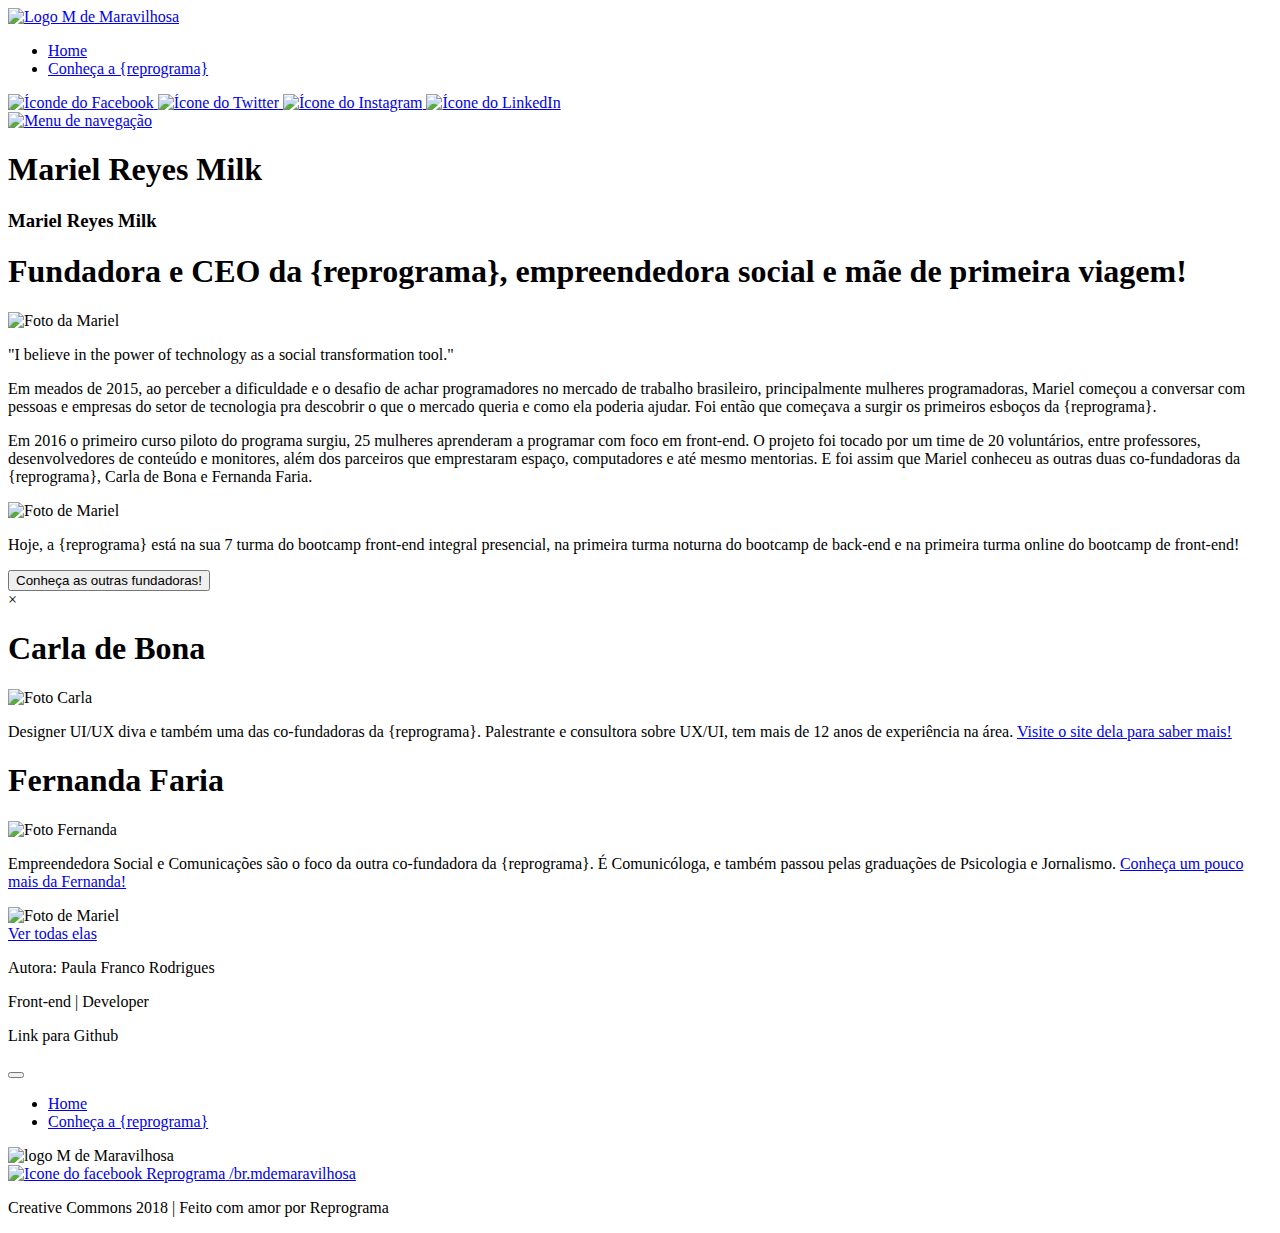
==== perfil-mulheres/mariel-reyes/mariel-reyes.html @ f82a14d5 "atualização do site 1" ====
<!DOCTYPE html>
    <html>
        <head>
            <meta charset="utf-8" />
            <meta http-equiv="X-UA-Compatible" content="IE=edge">
            <title>Mariel Reyes Milk</title>
            <meta name="viewport" content="width=device-width, initial-scale=1">
            <link href="https://fonts.googleapis.com/css?family=Montserrat:400,700,900|Roboto+Slab:700|Roboto:400,400i" rel="stylesheet">
            <link rel="stylesheet" href="../../css/style.css">
            <link rel="stylesheet" href="./css/style-mariel.css">
            <link rel="shortcut icon" href="../../favicon.ico" type="image/x-icon">
            <link rel="icon" href="../../favicon.ico" type="image/x-icon">
        </head>
        
        <body>
            <nav class="navegacao">
                <div class="navegacao__box container">
                    <a class="navegacao__logo" href="../../index.html" >
                        <img class="img-responsive" src="../../img/logo-white.png" alt="Logo M de Maravilhosa">
                    </a>
                    <div class="navegacao__itens" id="menuResponsivo">
                        <div class="navegacao__nav">
                            <ul>
                                <li>
                                    <a href="../../index.html">Home</a>
                                </li>
                                <li>
                                    <a href="http://www.reprograma.com.br/" target="_blank">Conheça a {reprograma}</a>
                                </li>
                            </ul>
                        </div>
                        <div class="navegacao__redes-sociais">
                            <a href="https://www.facebook.com/ReprogramaBr/" target="_blank">
                                <img src="../../img/icon-facebook.png" alt="Íconde do Facebook">
                            </a>
                            <a href="https://twitter.com/ReprogramaBr" target="_blank">
                                <img src="../../img/icon-twitter.png" alt="Ícone do Twitter">
                            </a>
                            <a href="https://www.instagram.com/reprogramabr/" target="_blank">
                                <img src="../../img/icon-instagram.png" alt="Ícone do Instagram">
                            </a>
                            <a href="https://www.linkedin.com/company/reprogramabr/" target="_blank">
                                <img src="../../img/icon-linkedin.png" alt="Ícone do LinkedIn">
                            </a>
                        </div>
                    </div>
                    <div class="navegacao__menu-hamburguer" id="btnResponsivo">
                        <a href="#">
                            <img src="../../img/menu-nav.png" alt="Menu de navegação">
                        </a>
                    </div>
                </div>
            </nav>
            <header class="header-mariel">
                <h1 class="header-mariel__title">Mariel Reyes Milk</h1>
            </header>
              <main>

                <section id="about" class="mariel-about container">
                    <div>
                        <h3 class="mariel-about__title">
                                Mariel Reyes Milk
                        </h3>
                            <h1>
                                Fundadora e CEO da {reprograma}, empreendedora social e mãe de primeira viagem!
                            </h1>
                        <div class="mariel-about__photo">
                            <img class="mariel-about__photo" src="../mariel-reyes/imgs/mariel-gravida.jpg" alt="Foto da Mariel">
                        </div>
                    </div> 
                </section>          
                    
                <section id="quote" class="mariel-quote">
                    <article class="mariel-about__quote">
                        <p class="quote-color"> "I believe in the power of technology as a social transformation tool."</p>
                    </article>
                </section>
                
                
                
                    
                    <section id="more-herstory" class="mariel-history_more">            
                        <div  class="mariel-history">
                            <p>Em meados de 2015, ao perceber a dificuldade e o desafio de achar programadores no mercado de trabalho brasileiro, principalmente mulheres programadoras, Mariel começou a conversar com pessoas e empresas do setor de tecnologia pra descobrir o que o mercado queria e como ela poderia ajudar. Foi então que começava a surgir os primeiros esboços da {reprograma}. </p>
                            <p>Em 2016 o primeiro curso piloto do programa surgiu, 25 mulheres aprenderam a programar com foco em front-end. O projeto foi tocado por um time de 20 voluntários, entre professores, desenvolvedores de conteúdo e monitores, além dos parceiros que emprestaram espaço, computadores e até mesmo mentorias. E foi assim que Mariel conheceu as outras duas co-fundadoras da {reprograma}, Carla de Bona e Fernanda Faria.</p>
                        </div>
                        <div class="mariel-about__photo-big">
                            <img class="img-divas" src="../mariel-reyes/imgs/fundadoras-reprograma.jpg" alt="Foto de Mariel">
                        </div>
                    </section>

                    <section id="reprograma" class="about-reprograma">
                        <div>
                            <p>Hoje, a {reprograma} está na sua 7 turma do bootcamp front-end integral presencial, na primeira turma noturna do bootcamp de back-end e na primeira turma online do bootcamp de front-end!</p>
                           
                           <!-- botão modal -->
                            <button id="myBtn"class="button btn_reprograma btn btn_roxo btn_center_mariel">Conheça as outras fundadoras!</button>
                        </div>
                        <!-- modal -->
                        <div id="reprogramaFounders" class="modal">
                            <!-- conteudo modal -->
                            
                                <div class="modal-founders">
                                    <span class="close">&times;</span>
                                    <h1>Carla de Bona</h1>
                                        <img class="founder-photo" src="../mariel-reyes/imgs/carla-bona.jpg" alt="Foto Carla">
                                        <p>Designer UI/UX diva e também uma das co-fundadoras da {reprograma}. Palestrante e consultora sobre UX/UI, tem mais de 12 anos de experiência na área. <a class="btn-site" href="http://carladebona.com/" target="_blank">Visite o site dela para saber mais!</a></p>
                                    <h1>Fernanda Faria</h1>
                                    <img class="founder-photo" src="../mariel-reyes/imgs/fernanda-faria.jpg" alt="Foto Fernanda">
                                        <p>Empreendedora Social e Comunicações são o foco da outra co-fundadora da {reprograma}. É Comunicóloga, e também passou pelas graduações de Psicologia e Jornalismo. <a class="btn-site"
                                            href="https://www.linkedin.com/in/fariafernanda" target="_blanl">Conheça um pouco mais da Fernanda!</a></p>
                                </div>
                        </div>
                            
                        <div class="mariel-about__photo-big">
                            <img class="img-divas" src="../mariel-reyes/imgs/reprograma_7.jpg" alt="Foto de Mariel">
                        </div>
                    </section>
                            
            
                    <div class="first-page">
                        <a class="btn btn_roxo btn_center_mariel" href="../../index.html">Ver todas elas</a>
                    </div>
                    <aside class="about_me">
                            <div class="container">
                                <div class="about-me">
                                    <p class="about-me__information">Autora: Paula Franco Rodrigues</p>
                                    <p class="about-me__information">Front-end | Developer</p>
                                    <p class="about-me__information" href="https://github.com/paulafrodrigues" target="_blank">Link para Github</a>
                                </div>
                            </div>
                        </aside>
                    <button id="arrowTop"></button>
              </main>

              <footer class="rodape">
                    <div class="rodape__principal">
                        <ul class="rodape__navegacao">
                            <li>
                                <a href="../../index.html">Home</a>
                            </li>
                            <li>
                                <a href="http://www.reprograma.com.br/">Conheça a {reprograma}</a>
                            </li>
                        </ul>
                        <div class="rodape__logo">
                            <img class="img-responsive" src="../../img/logo-white.png" alt="logo M de Maravilhosa">
                        </div>
                        <div class="rodape__redes-sociais">
                            <a href="https://www.facebook.com/ReprogramaBr/" target="_blank">
                                <img src="../../img/fb-icone.png" alt="Icone do facebook Reprograma">
                                <span>/br.mdemaravilhosa</span>
                            </a>
                        </div>
                    </div>
                    <div class="rodape__cc">
                        <p>Creative Commons 2018 | Feito com amor por Reprograma</p>
                    </div>
                </footer>
         
            <script src="../../js/script.js"></script>
            <script src="../mariel-reyes/js/script-mariel.js"></script>
        </body>
    </html>
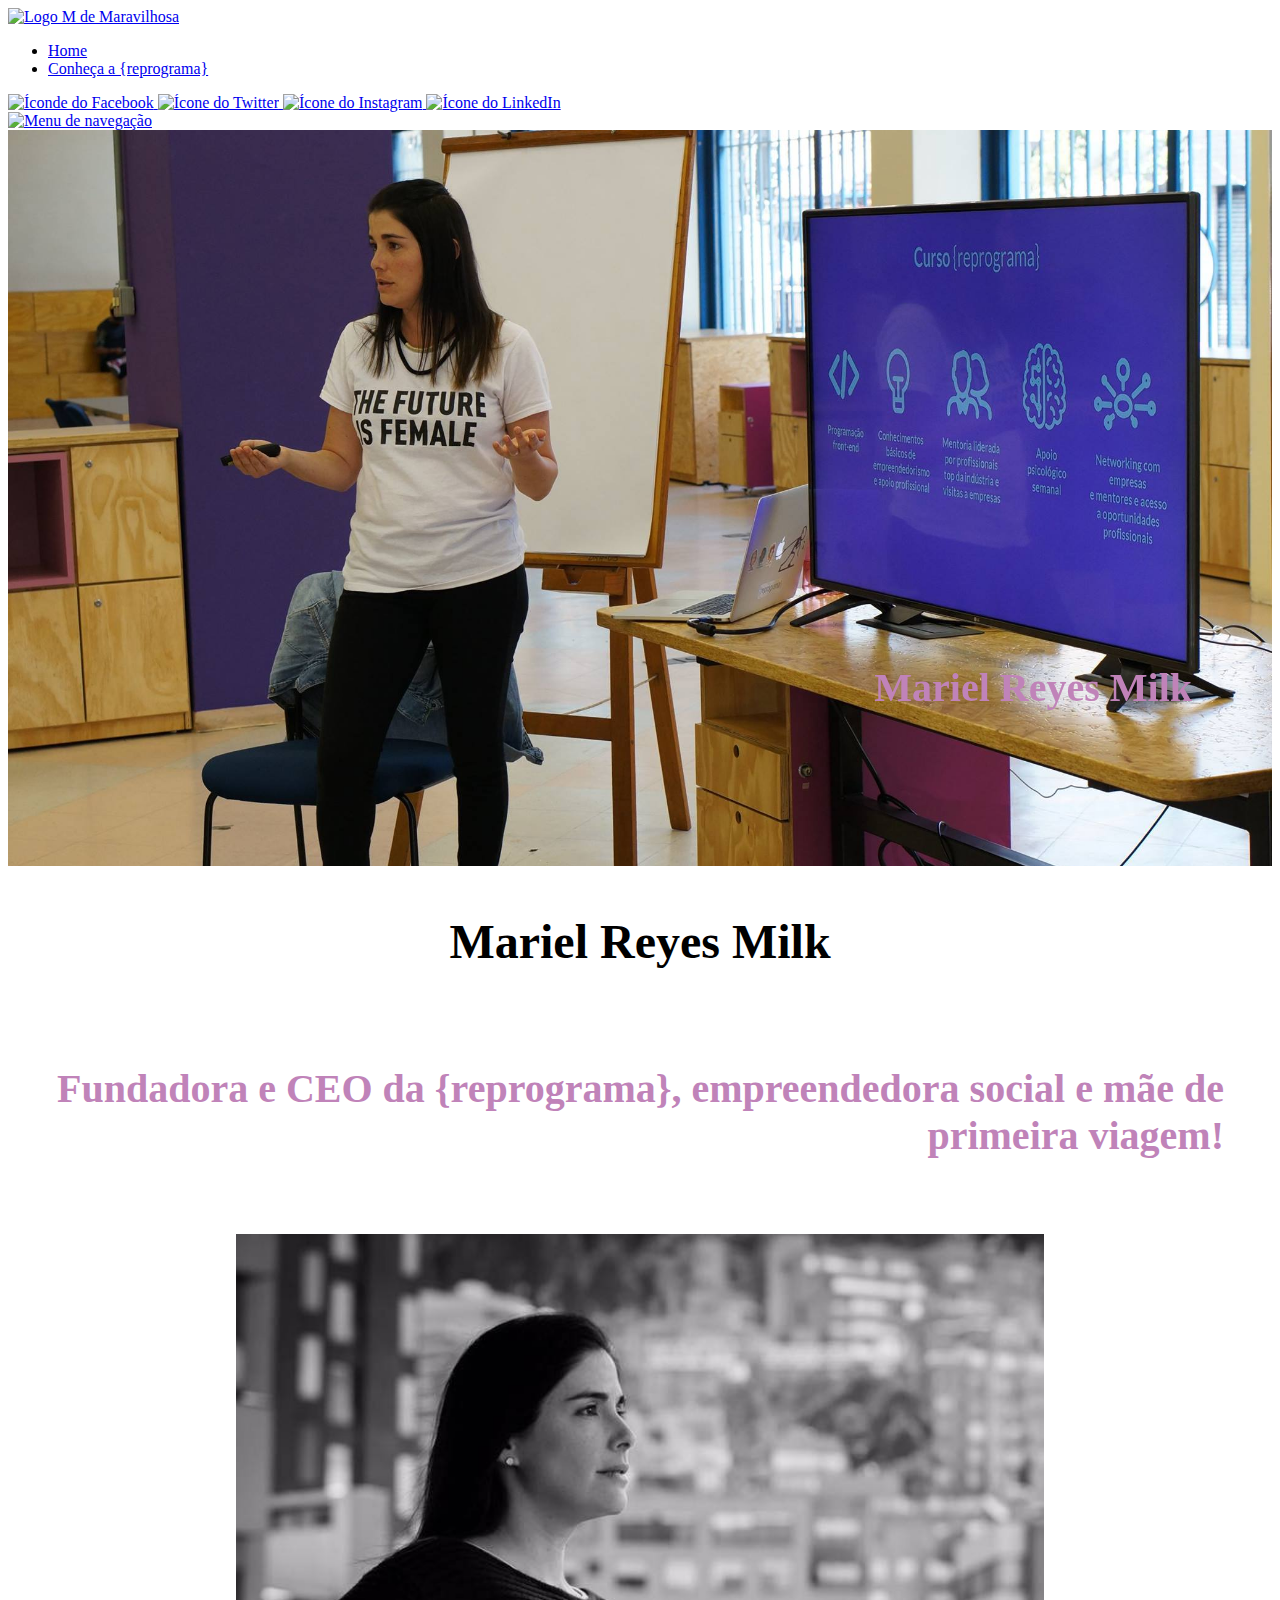
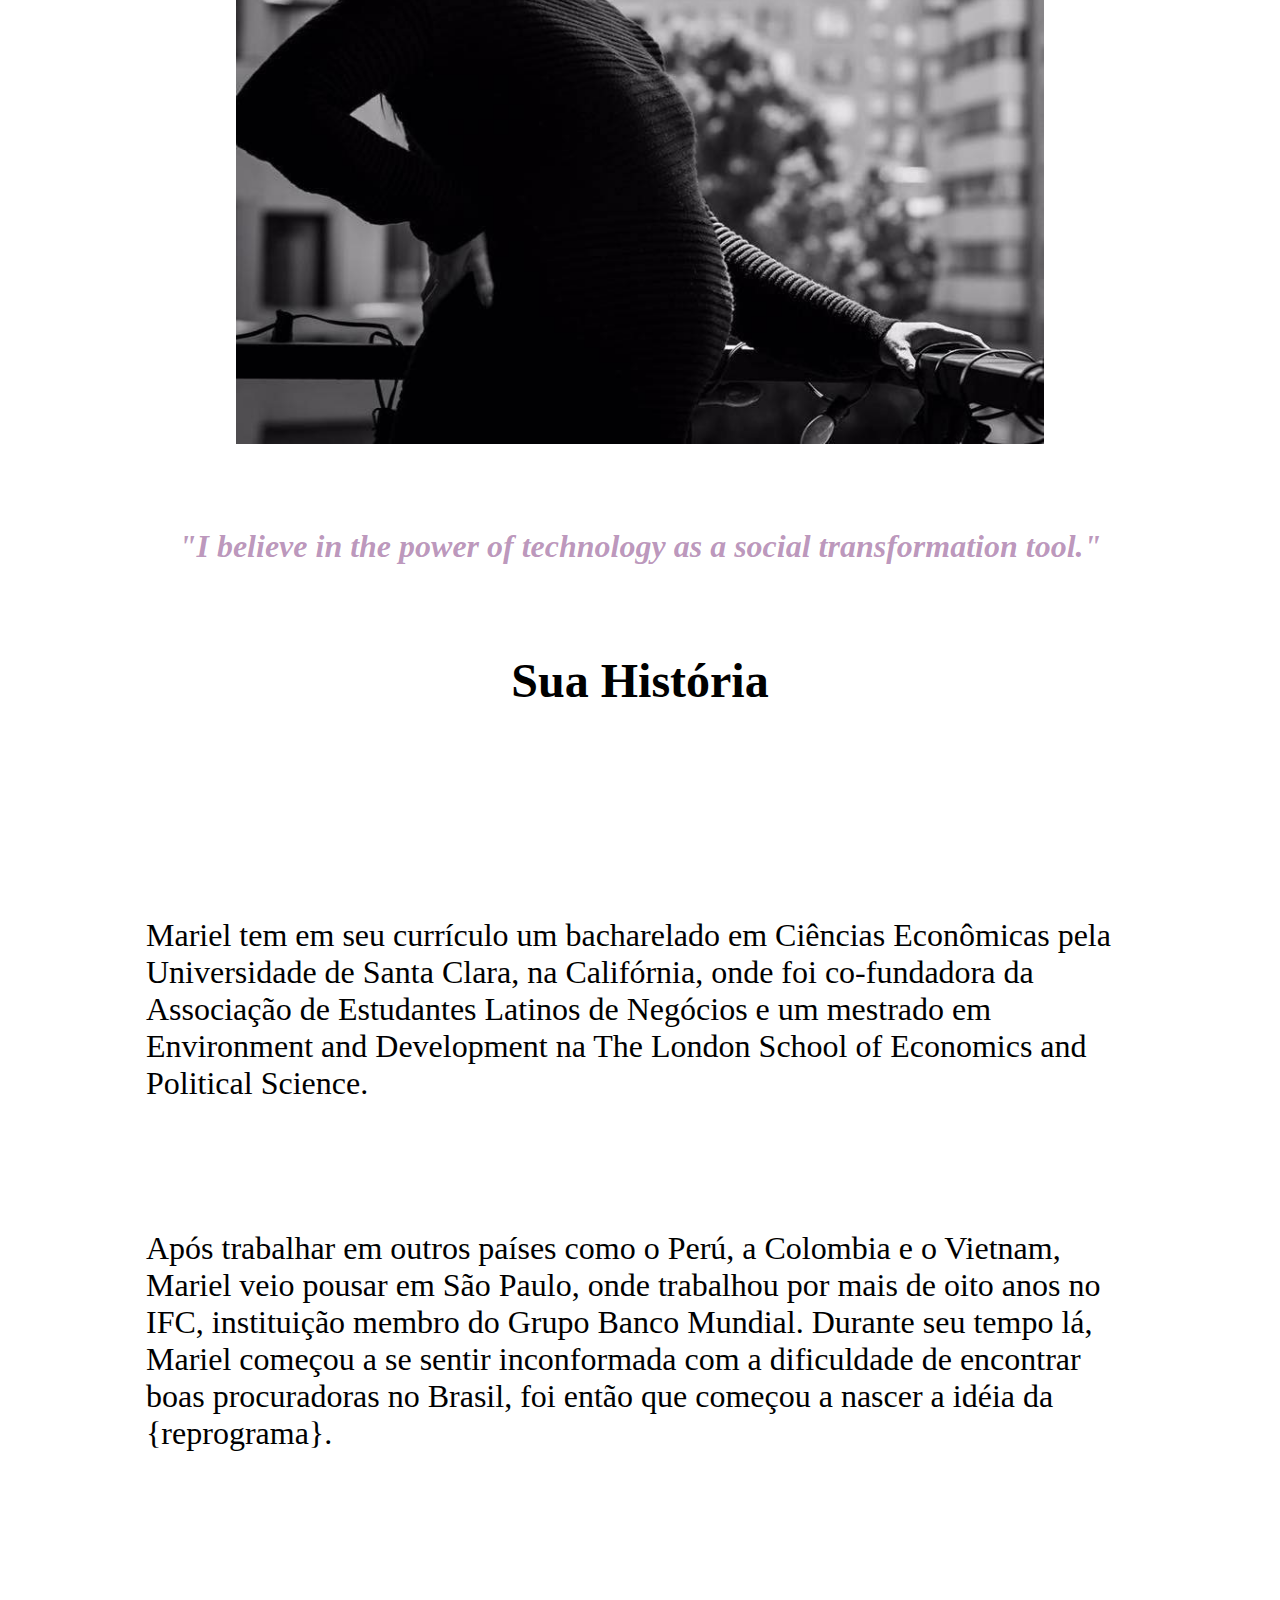
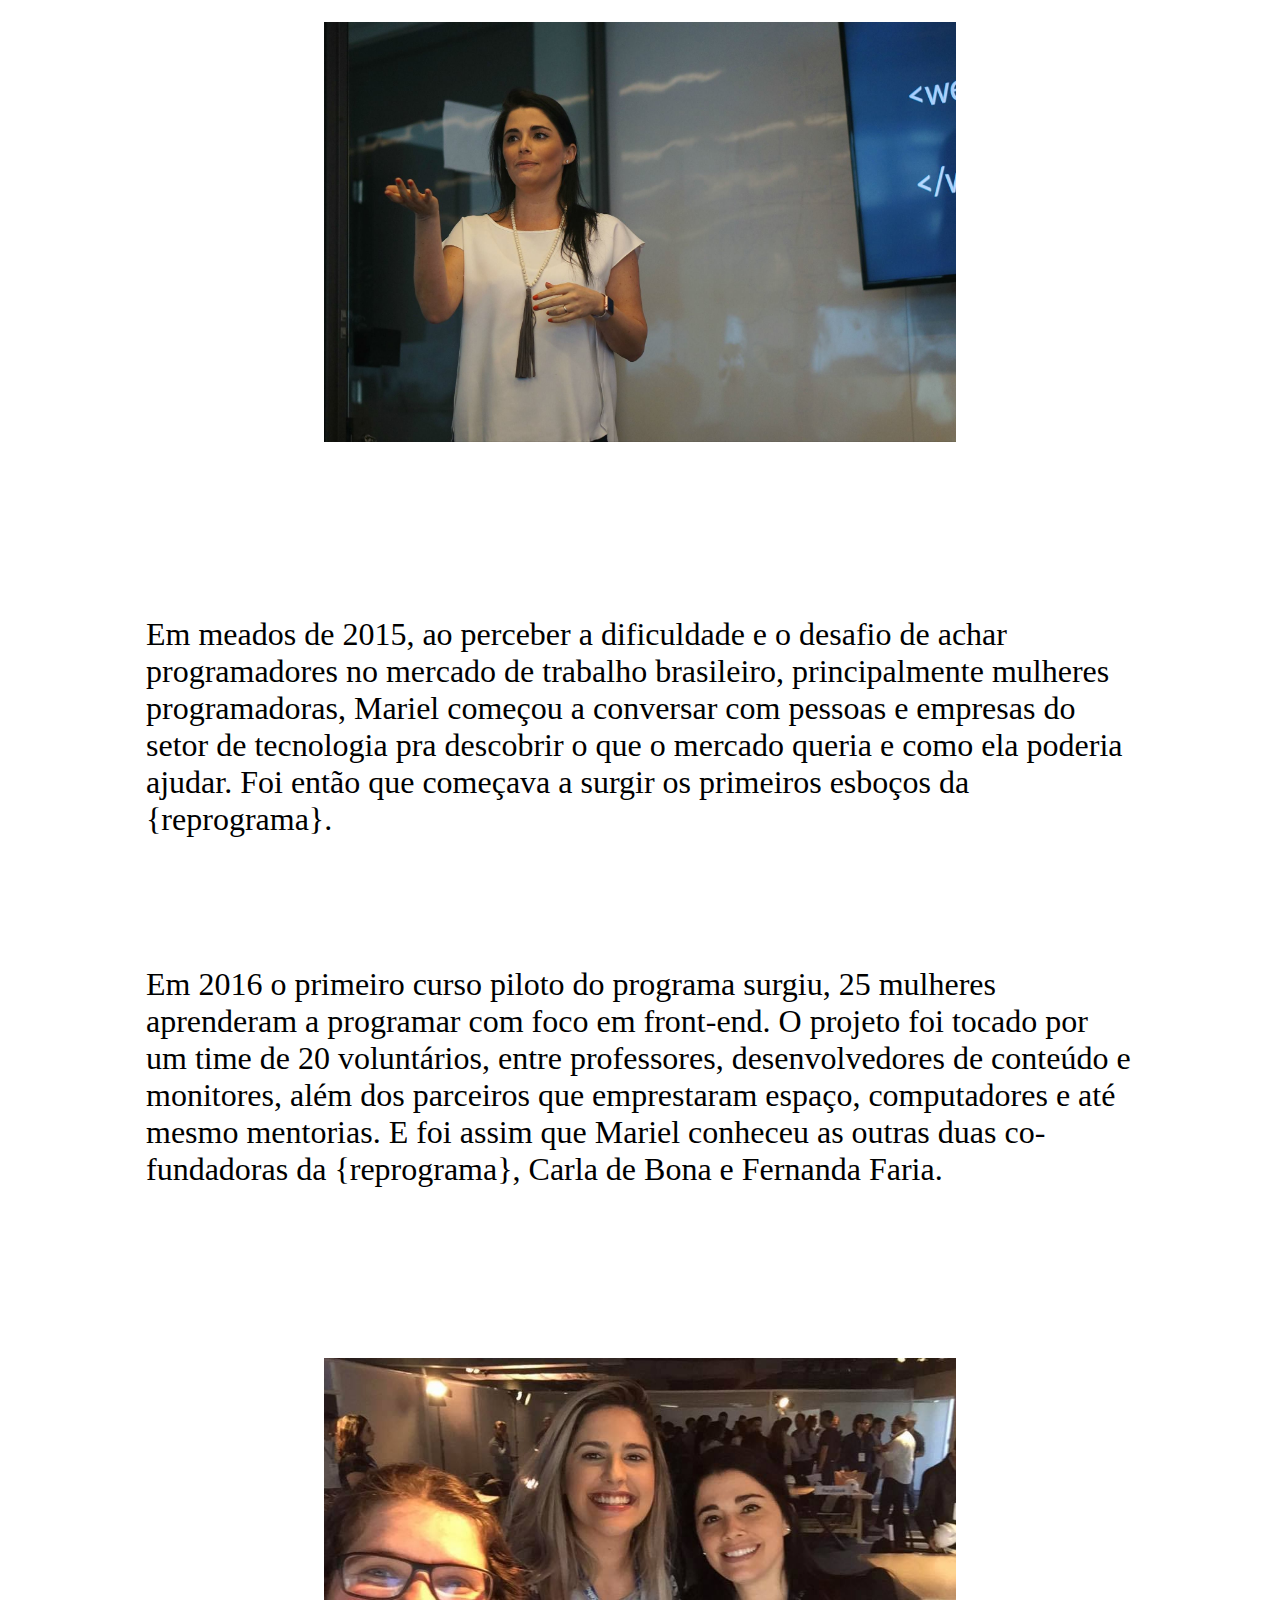
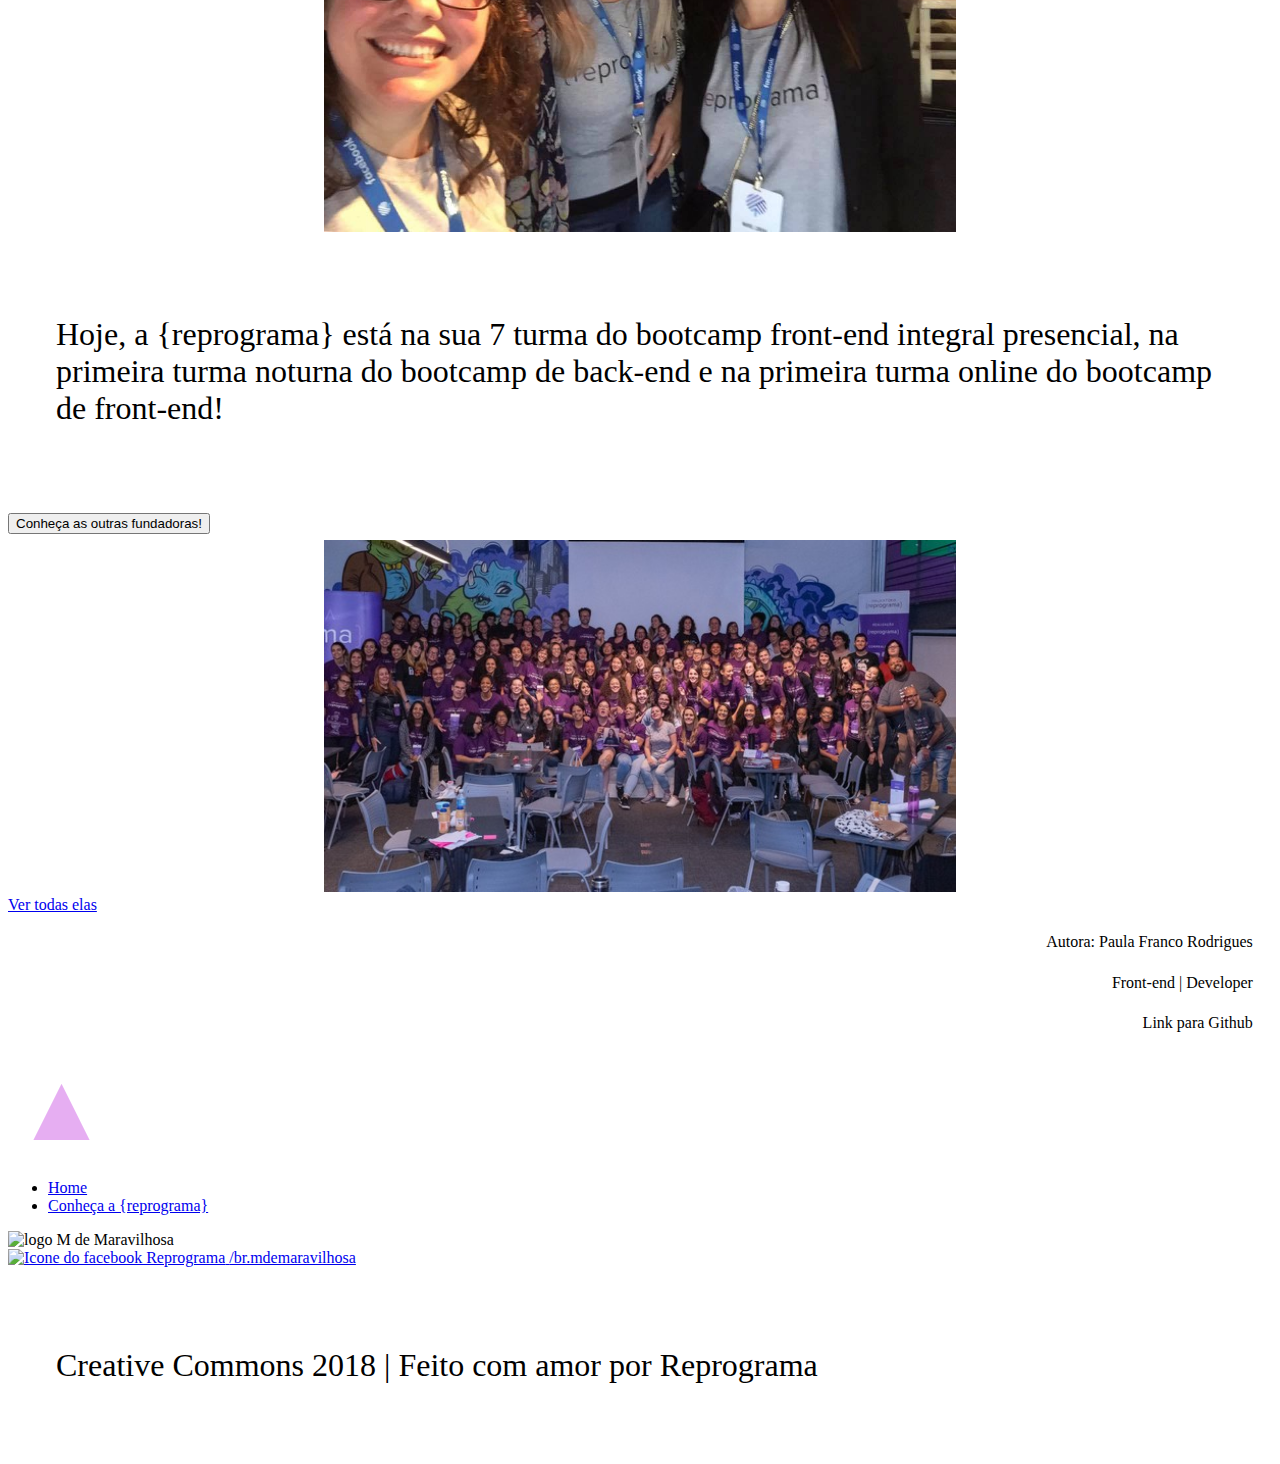
==== commit 4b93c83e: "responsivo nao esta 100%" ====
--- a/perfil-mulheres/mariel-reyes/mariel-reyes.html
+++ b/perfil-mulheres/mariel-reyes/mariel-reyes.html
@@ -76,8 +76,18 @@
                     </article>
                 </section>
                 
-                
-                
+                <section id="herstory">
+                        <h2 class="mariel-about__title mariel-about__title_esq">
+                            Sua História
+                        </h2>
+                        <div  class="mariel-history">
+                            <p> Mariel tem em seu currículo um bacharelado em Ciências Econômicas pela Universidade de Santa Clara, na Califórnia, onde foi co-fundadora da Associação de Estudantes Latinos de Negócios e um mestrado em Environment and Development na The London School of Economics and Political Science.</p>
+                            <p> Após trabalhar em outros países como o Perú, a Colombia e o Vietnam, Mariel veio pousar em São Paulo, onde trabalhou por mais de oito anos no IFC, instituição membro do Grupo Banco Mundial. Durante seu tempo lá, Mariel começou a se sentir inconformada com a dificuldade de encontrar boas procuradoras no Brasil, foi então que começou a nascer a idéia da {reprograma}.</p>
+                        </div>
+                        <div class="mariel-about__photo-big">
+                            <img class="img-divas" src="../mariel-reyes/imgs/mariel-palestrando3.jpg" alt="Foto de Mariel">
+                        </div>
+                    </section>
                     
                     <section id="more-herstory" class="mariel-history_more">            
                         <div  class="mariel-history">
--- a/perfil-mulheres/mariel-reyes/css/style-mariel.css
+++ b/perfil-mulheres/mariel-reyes/css/style-mariel.css
@@ -0,0 +1,201 @@
+
+ p{
+    padding: 3rem;
+    font-size: 1rem;
+    font-style: initial;
+    
+ }
+
+ h1{
+     padding: 3rem;
+     text-align: end;
+     font-size: 1rem;
+     color:#C083B9;
+ }
+
+.header-mariel {
+    background: url(../imgs/mariel-thefutureisfemale.jpg) center no-repeat;
+    min-height: 70vh;
+    height: 480px;
+    background-size: cover;
+    filter: contrast(100%);
+    background-position-y:  5%;
+    display: flex;
+    align-items: flex-end;
+    padding: 11rem 2rem 5rem 2rem;
+    color: white;
+}
+
+.mariel-about__photo{
+    width: 80%;
+    margin: 0 10%;
+}
+
+.mariel-about__title{
+    text-align: center;
+    font-size: 1.5rem;
+}
+
+.mariel-about__quote{
+    font-size: 1rem;
+    font-style: italic;
+}
+
+.quote-color{
+    color: #69156975;
+    font-weight: bold;
+    font-style: italic;
+}
+.btn_center_mariel{
+    margin: 6px auto;
+}
+
+.img-divas{
+    width: 100%;
+    
+}
+
+/* modal fundo */
+.modal{
+    display: none;
+    position: fixed;
+    z-index: 1;
+    left: 0;
+    top: 0;
+    width: 100%;
+    height: 100%;
+    overflow: auto;
+    /* background-color: rgb(0, 0, 0); */
+    background-color: rgba(196, 61, 223, 0.418);
+}
+
+/* conteudo modal/caixa */
+.modal-founders{
+    background-color:rgba(93, 24, 107, 0.781);
+    margin: 15% auto;
+    padding: 20px;
+  
+    width: 80%;
+}
+
+.founder-photo{
+    width: 25%;
+    border-radius: 120%;
+    margin-left: 400px;
+}
+
+.btn-site{
+    color: white;
+}
+
+/* botao de fechar */
+.close{
+    color:#aaa;
+    float: right;
+    font-size: 28px;
+    font-weight: bold;
+}
+
+.close:hover,
+.close:focus{
+    color: black;
+    text-decoration: none;
+    cursor: pointer;
+}
+
+  
+   #arrowTop {    
+    color: rgba(196, 61, 223, 0.418);
+    position: unset;
+    left: 5%;
+    cursor: pointer;
+    background: 0 0;
+    border: 0;
+    font-size: 2em;
+    cursor: pointer;
+    transition: 0.3s;
+}
+
+#arrowTop::before {
+  content: '▲';
+}
+
+#arrowTop:hover {
+    color: white;
+    transition: 0.3s;
+}
+.about-me{
+    margin: 1rem;
+}
+.about-me__information{
+    padding: 0.2rem;
+    font-size: 1rem;
+    text-align: end;
+}
+
+
+@media (min-width: 768px){
+    .header-mariel{
+        background-size: contain;
+        min-height: 0;
+    }
+    .mariel-about__title{
+        font-size: 3rem;
+    }
+    .mariel-about__photo{
+        margin: 1 10%;
+    }
+    .mariel-about__quote{
+        text-align: center;
+        font-size: 2rem;
+    }
+
+    .mariel-history{
+        padding: 10vh;
+       
+    }
+
+    .img-divas{
+        width: 50%;
+        margin-left: 0;
+        margin: 0 25%
+    }
+
+    h1{
+        margin-left: auto;
+        font-size: 2.5rem;
+
+    }
+
+    p{
+       font-size: 2rem; 
+    }
+
+    .founder-photo{
+        width: 25%;
+        border-radius: 120%;
+        margin-left: 400px;
+    }
+
+    #arrowTop{
+        font-size: 6rem;
+    }
+
+    .about-me__information{
+        
+        font-size: 1rem;
+        
+    }
+    
+}
+@media (min-width: 1024px){
+    .header-mariel{
+        background-size: cover;
+    }
+    .about-me__information{
+        
+        font-size: 1rem;
+    
+    }
+    
+}
